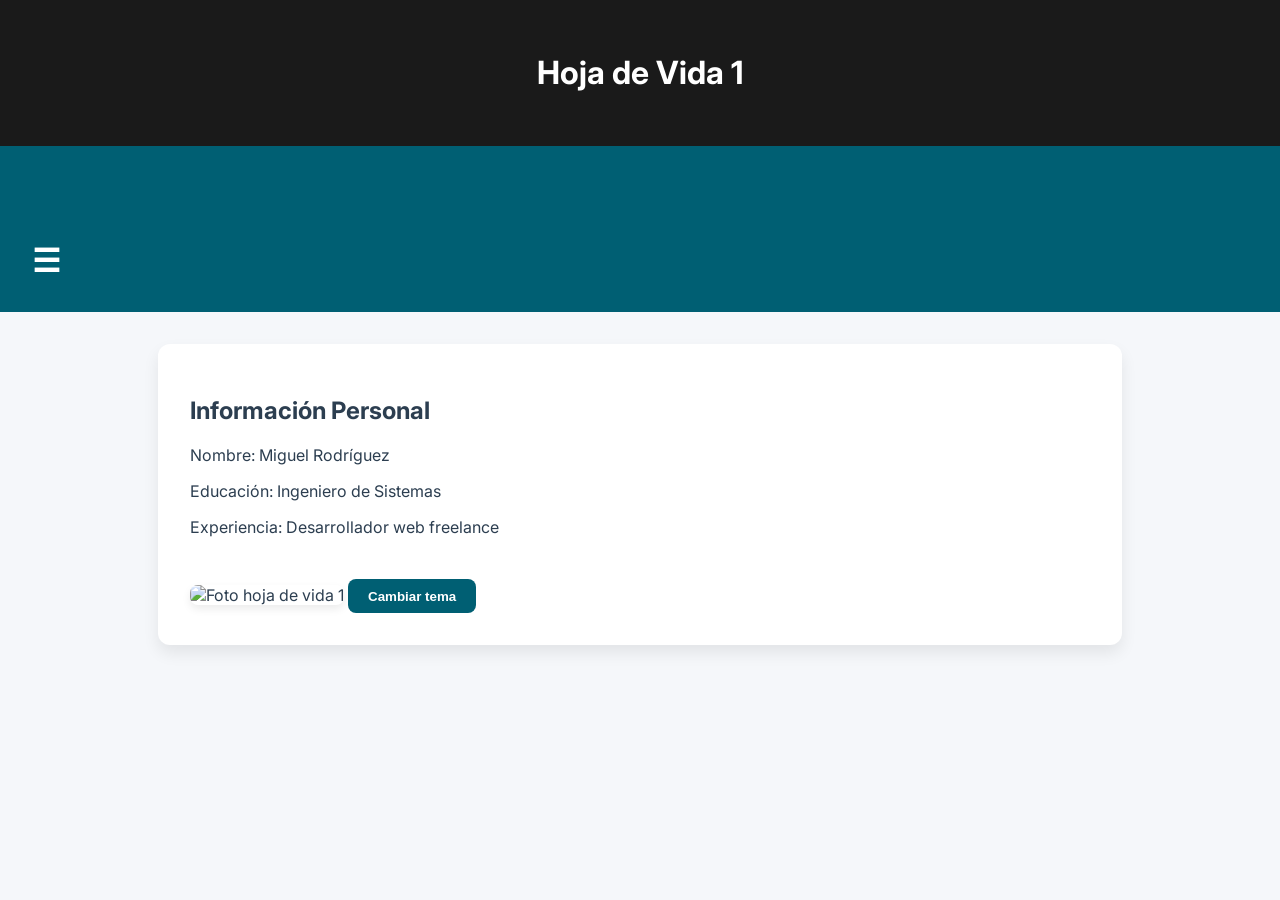
==== hoja1.html @ 3face774 "first commit" ====
<!DOCTYPE html>
<html lang="es">
<head>
  <meta charset="UTF-8">
  <title>Hoja de Vida 1</title>
  <link rel="stylesheet" href="style.css">
  <script src="script.js" defer></script>
</head>
<body>
  <header><h1>Hoja de Vida 1</h1></header>
  <nav>
    <button class="menu-toggle" onclick="toggleMenu()">☰</button>
    <div class="nav-links">
      <a href="index.html">Portada</a>
      <a href="hoja2.html">Hoja 2</a>
      <a href="hoja3.html">Hoja 3</a>
      <a href="tema1.html">Tema 1</a>
      <a href="tema2.html">Tema 2</a>
      <a href="tema3.html">Tema 3</a>
    </div>
  </nav>
  <main>
    <h2>Información Personal</h2>
    <p>Nombre: Miguel Rodríguez</p>
    <p>Educación: Ingeniero de Sistemas</p>
    <p>Experiencia: Desarrollador web freelance</p>
    <img src="C:/xampp/htdocs/img/imagenkacher.jpg" alt="Foto hoja de vida 1">
    <button onclick="toggleTheme()">Cambiar tema</button>
  </main>
</body>
</html>
---- style.css ----
@import url('https://fonts.googleapis.com/css2?family=Inter:wght@400;600&display=swap');

:root {
  --bg: #f5f7fa;
  --card-bg: #ffffff;
  --text: #2c3e50;
  --header: #1a1a1a;
  --accent: #005f73;
  --accent-hover: #0a9396;
  --shadow: rgba(0, 0, 0, 0.08);
}

body {
  font-family: 'Inter', sans-serif;
  margin: 0;
  padding: 0;
  background-color: var(--bg);
  color: var(--text);
}

header {
  background-color: var(--header);
  color: white;
  padding: 2em;
  text-align: center;
  box-shadow: 0 4px 8px var(--shadow);
}

nav {
  background-color: var(--accent);
  text-align: left;
  position: relative;
}

.menu-toggle {
  background: none;
  border: none;
  font-size: 2em;
  color: white;
  cursor: pointer;
  padding: 1em;
}

.nav-links {
  display: none;
  flex-direction: column;
  background-color: var(--accent);
  position: absolute;
  top: 100%;
  left: 0;
  width: 100%;
  z-index: 10;
}

.nav-links a {
  color: white;
  padding: 1em;
  text-decoration: none;
  border-top: 1px solid rgba(255,255,255,0.2);
  font-weight: 600;
}

.nav-links a:hover {
  background-color: var(--accent-hover);
}

.nav-open .nav-links {
  display: flex;
}

main {
  max-width: 900px;
  margin: 2em auto;
  padding: 2em;
  background-color: var(--card-bg);
  border-radius: 12px;
  box-shadow: 0 8px 16px var(--shadow);
  animation: fadeIn 0.6s ease-in-out;
}

img {
  max-width: 100%;
  border-radius: 8px;
  margin-top: 1em;
  box-shadow: 0 4px 8px var(--shadow);
  transition: transform 0.3s ease;
}

img:hover {
  transform: scale(1.03);
}

button {
  margin-top: 2em;
  padding: 0.7em 1.5em;
  background-color: var(--accent);
  color: white;
  border: none;
  border-radius: 8px;
  font-weight: 600;
  cursor: pointer;
  transition: background 0.3s ease;
}

button:hover {
  background-color: var(--accent-hover);
}

@keyframes fadeIn {
  from { opacity: 0; transform: translateY(20px); }
  to { opacity: 1; transform: translateY(0); }
}

.dark {
  background-color: #1a1a1a;
  color: #f5f7fa;
}

.dark main {
  background-color: #2c3e50;
}
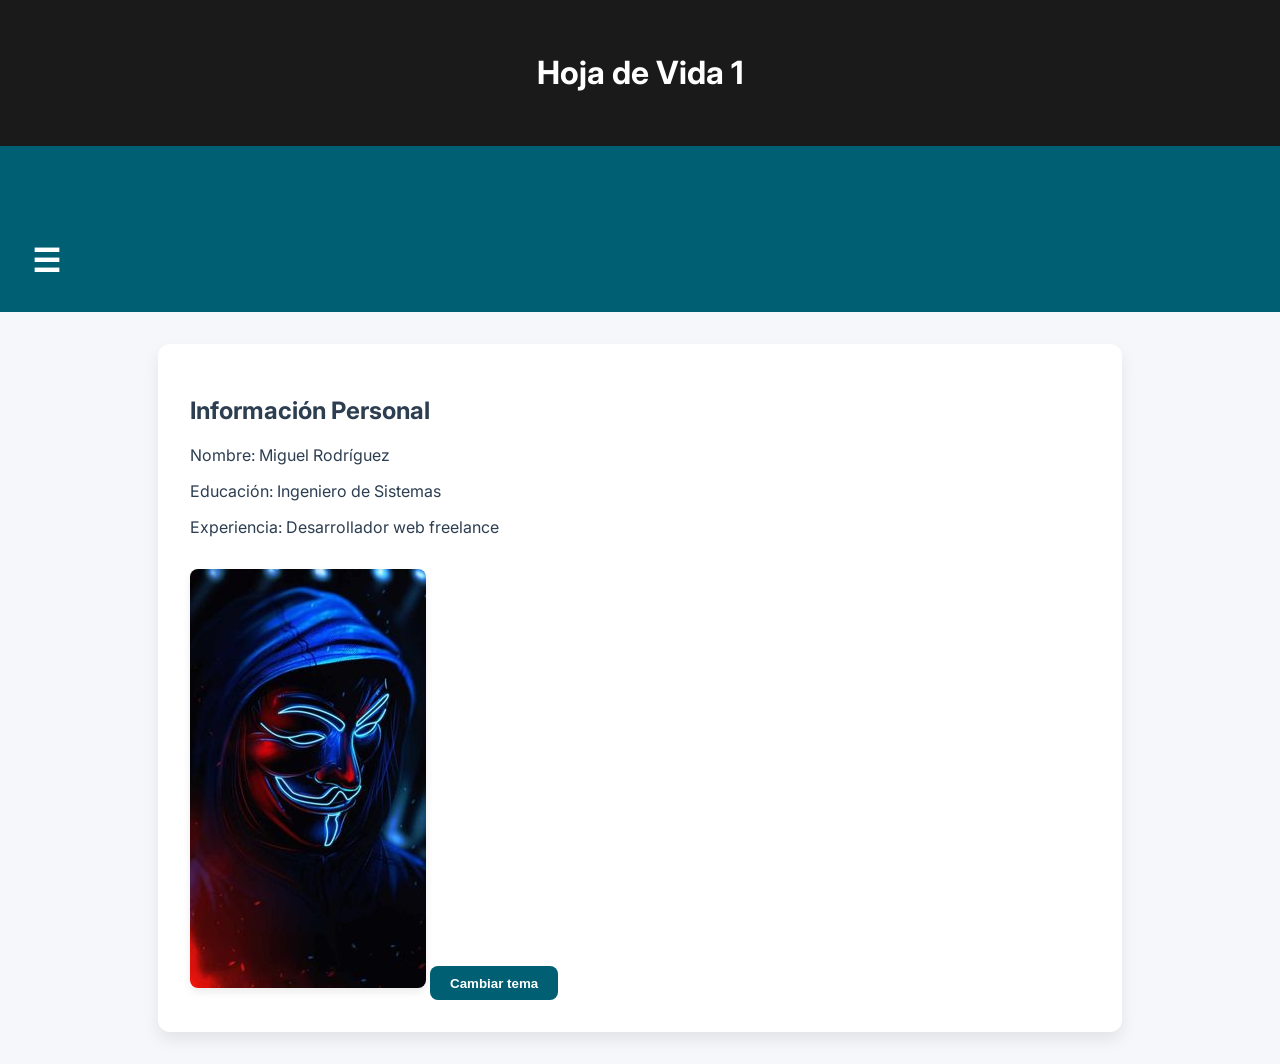
==== commit e3d0f65d: "Update hoja1.html" ====
--- a/hoja1.html
+++ b/hoja1.html
@@ -24,8 +24,8 @@
     <p>Nombre: Miguel Rodríguez</p>
     <p>Educación: Ingeniero de Sistemas</p>
     <p>Experiencia: Desarrollador web freelance</p>
-    <img src="C:/xampp/htdocs/img/imagenkacher.jpg" alt="Foto hoja de vida 1">
+    <img src="img/imagenkacher.jpg" alt="Foto hoja de vida 1">
     <button onclick="toggleTheme()">Cambiar tema</button>
   </main>
 </body>
-</html>+</html>
